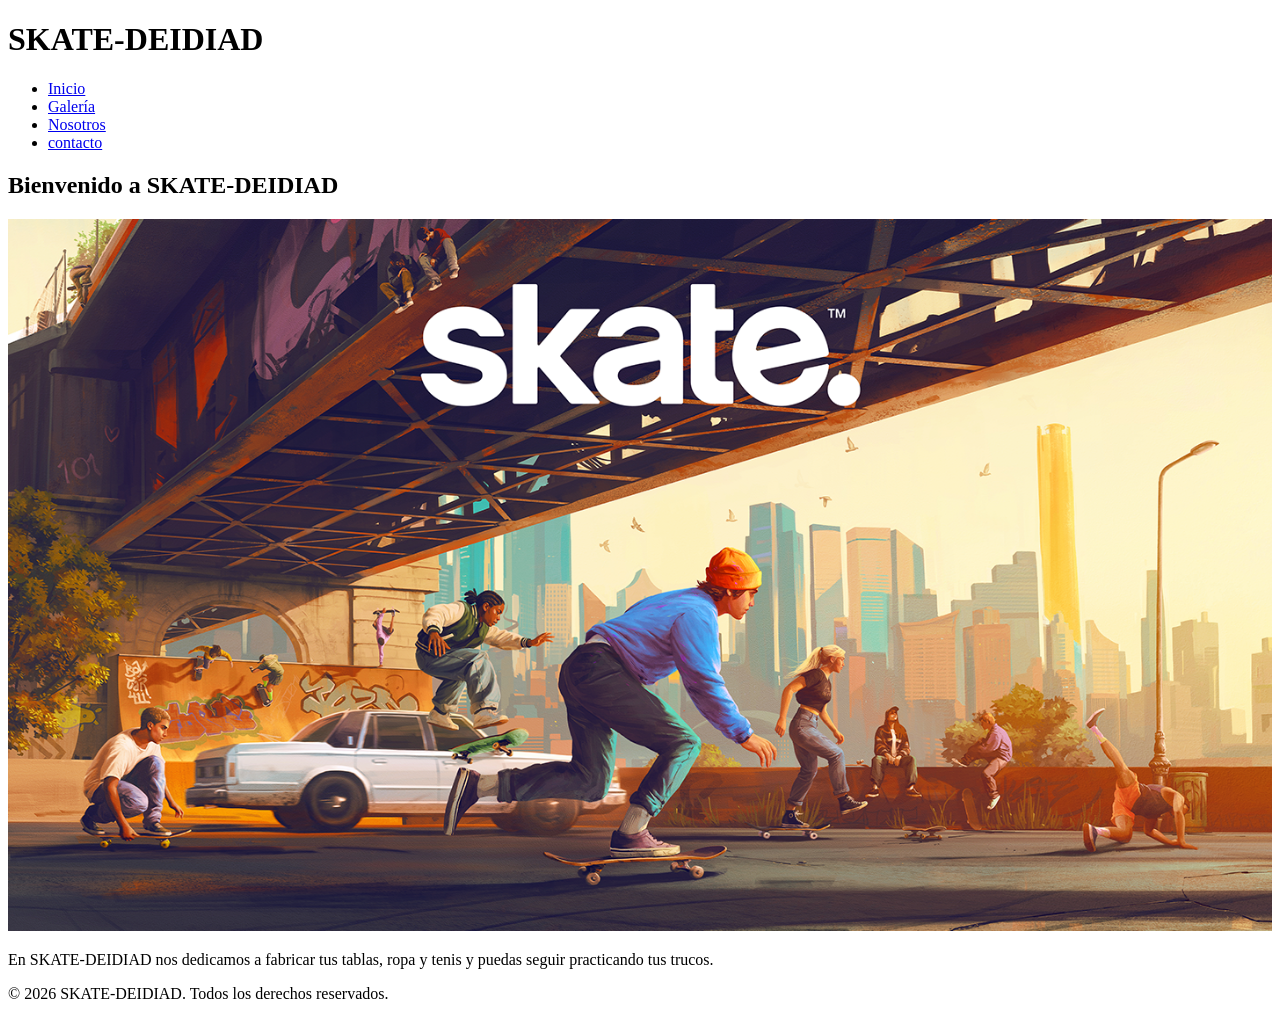
==== index.html @ a2f3cf03 "Update and rename skatedeidad.html to index.html" ====
<!DOCTYPE html>
<html>
<head>
<meta charset="UTF-8">
<title>SKATE-DEIDAD</title>
<link rel="stylesheet" href="estiloindex.css">
</head>

<body>

<div>
<h1>SKATE-DEIDIAD</h1>

<ul>
<li><a href="index.html">Inicio</a></li>
<li><a href="galeria.html">Galería</a></li>
<li><a href="nosotros.html">Nosotros</a></li>
<li><a href="contacto.html">contacto</a></li>
</ul>
</div>

<div>
<h2>Bienvenido a SKATE-DEIDIAD</h2>
<img src="skate.jpg"alt="portada"/ width ="100%"A></div>
<p>
En SKATE-DEIDIAD nos dedicamos a fabricar tus tablas, ropa y tenis y puedas seguir practicando tus trucos.
</p>

</div>

<div>
<p>&copy; 2026 SKATE-DEIDIAD. Todos los derechos reservados.</p>
</div>

</body>
</html>
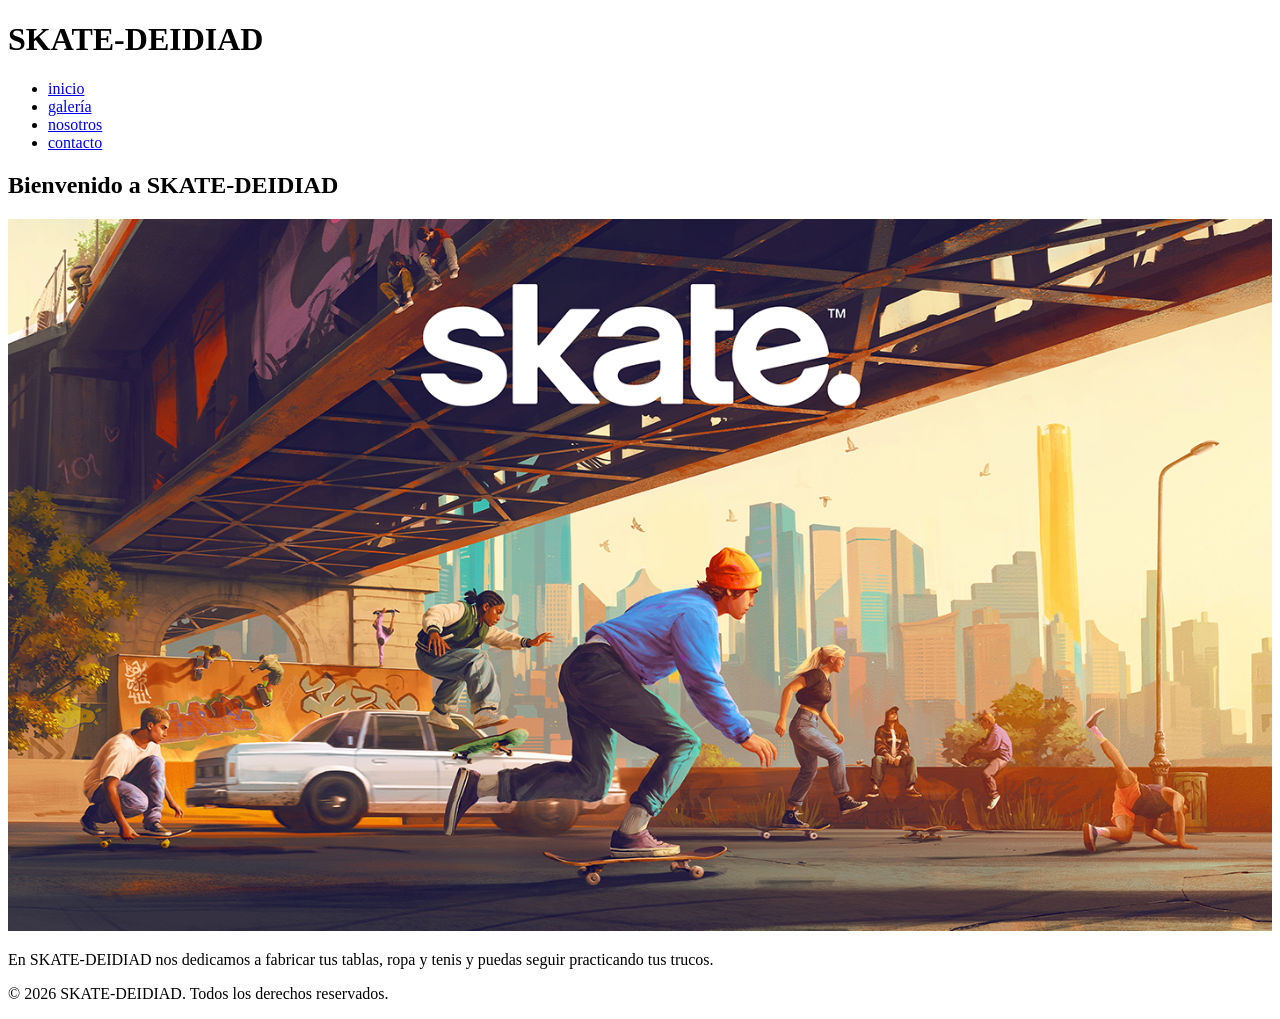
==== commit 8306abcb: "Update index.html" ====
--- a/index.html
+++ b/index.html
@@ -12,9 +12,9 @@
 <h1>SKATE-DEIDIAD</h1>
 
 <ul>
-<li><a href="index.html">Inicio</a></li>
-<li><a href="galeria.html">Galería</a></li>
-<li><a href="nosotros.html">Nosotros</a></li>
+<li><a href="index.html">inicio</a></li>
+<li><a href="galeria.html">galería</a></li>
+<li><a href="nosotros.html">nosotros</a></li>
 <li><a href="contacto.html">contacto</a></li>
 </ul>
 </div>
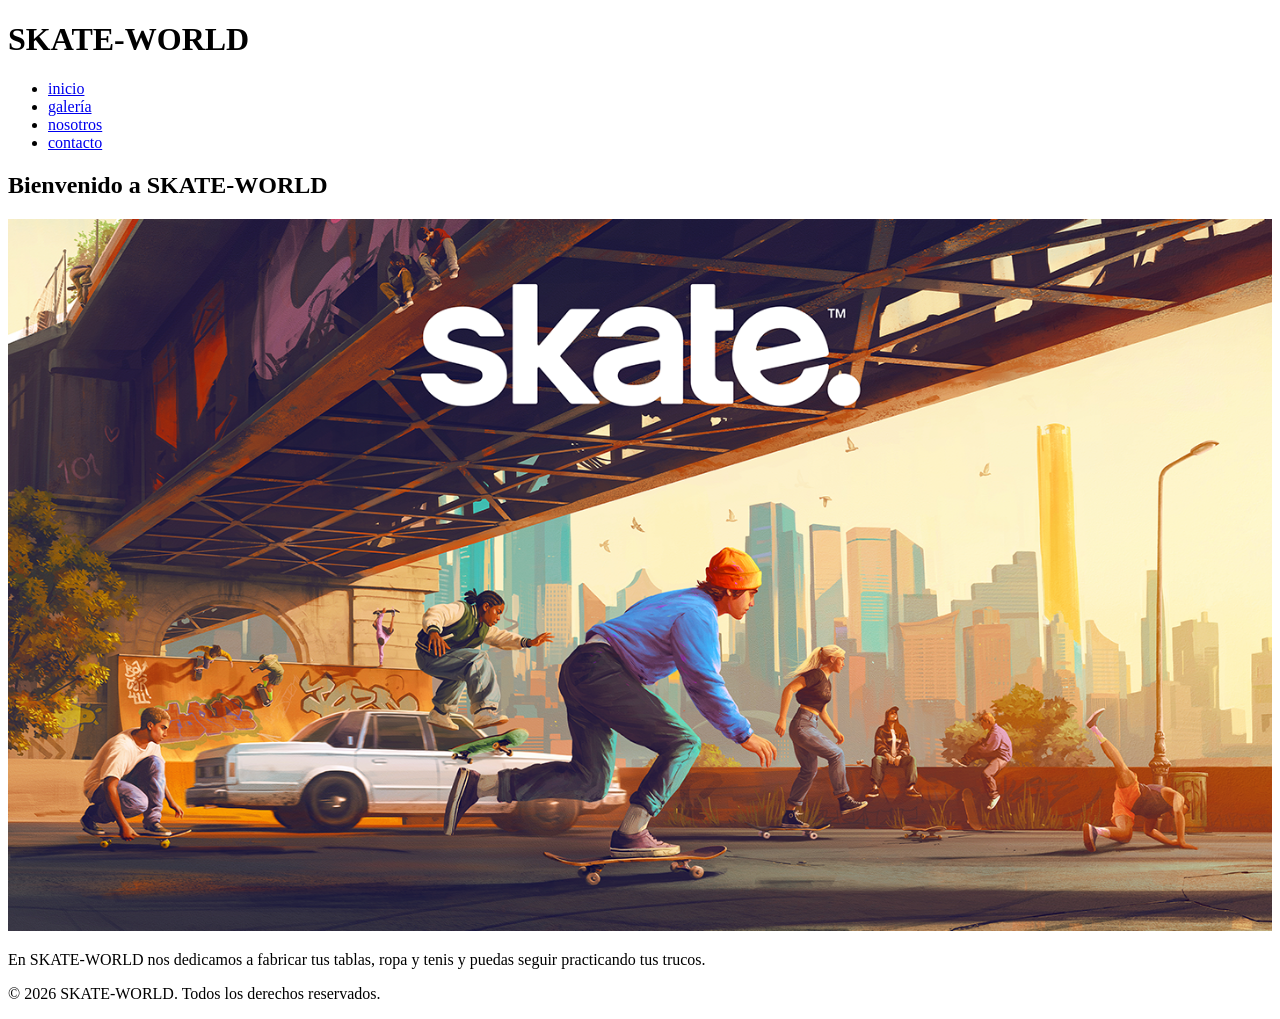
==== commit 46330bc2: "Update index.html" ====
--- a/index.html
+++ b/index.html
@@ -2,14 +2,14 @@
 <html>
 <head>
 <meta charset="UTF-8">
-<title>SKATE-DEIDAD</title>
+<title>SKATE-WORLD</title>
 <link rel="stylesheet" href="estiloindex.css">
 </head>
 
 <body>
 
 <div>
-<h1>SKATE-DEIDIAD</h1>
+<h1>SKATE-WORLD</h1>
 
 <ul>
 <li><a href="index.html">inicio</a></li>
@@ -20,16 +20,16 @@
 </div>
 
 <div>
-<h2>Bienvenido a SKATE-DEIDIAD</h2>
+<h2>Bienvenido a SKATE-WORLD</h2>
 <img src="skate.jpg"alt="portada"/ width ="100%"A></div>
 <p>
-En SKATE-DEIDIAD nos dedicamos a fabricar tus tablas, ropa y tenis y puedas seguir practicando tus trucos.
+En SKATE-WORLD nos dedicamos a fabricar tus tablas, ropa y tenis y puedas seguir practicando tus trucos.
 </p>
 
 </div>
 
 <div>
-<p>&copy; 2026 SKATE-DEIDIAD. Todos los derechos reservados.</p>
+<p>&copy; 2026 SKATE-WORLD. Todos los derechos reservados.</p>
 </div>
 
 </body>
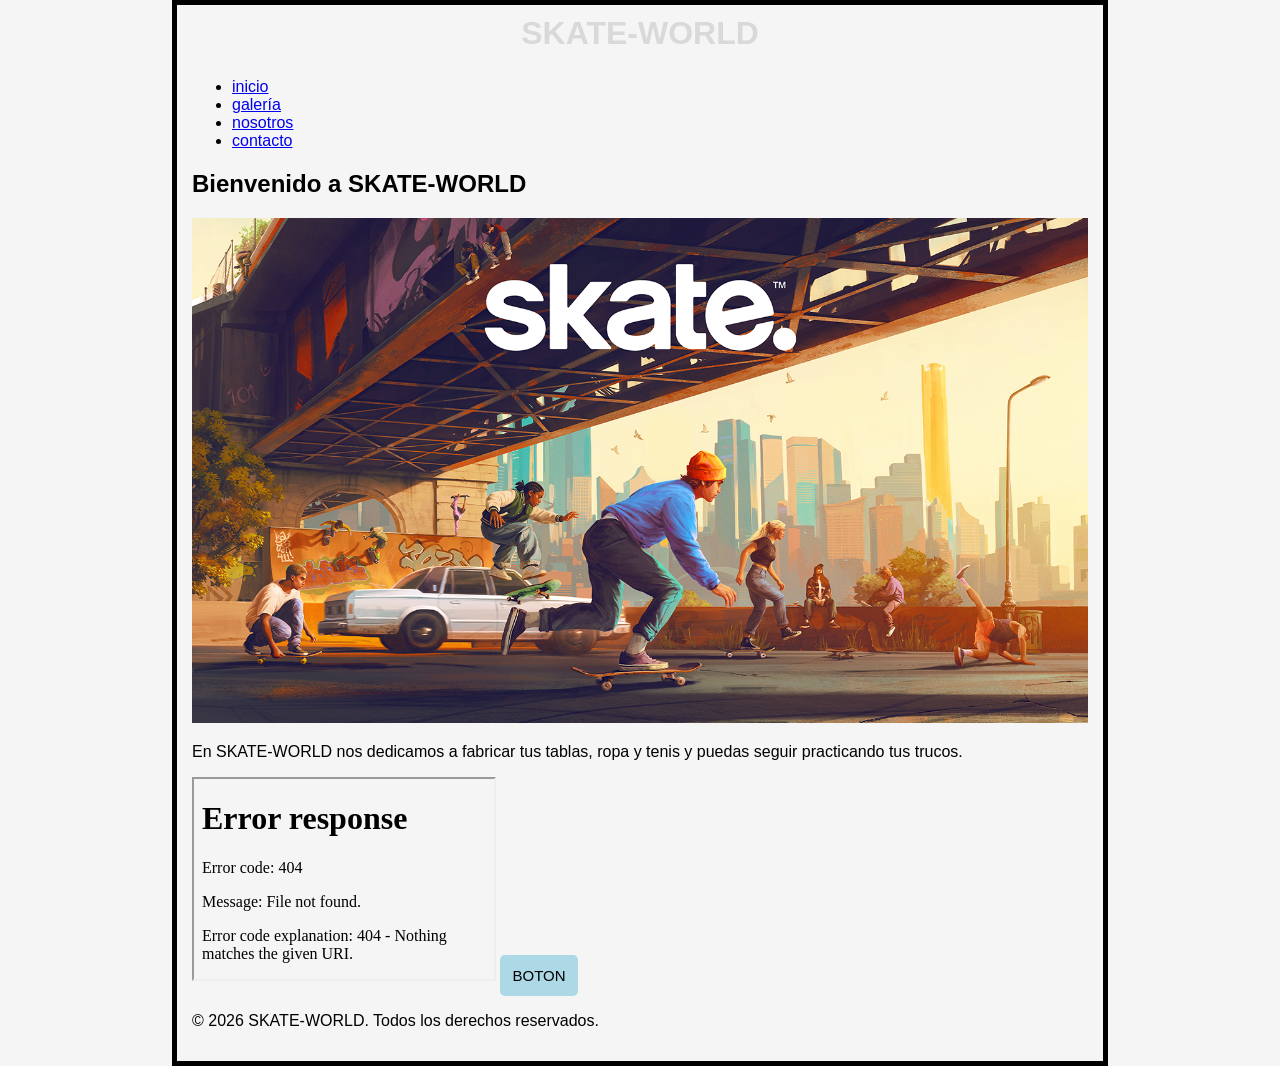
==== commit f0c23121: "Update index.html" ====
--- a/index.html
+++ b/index.html
@@ -4,6 +4,23 @@
 <meta charset="UTF-8">
 <title>SKATE-WORLD</title>
 <link rel="stylesheet" href="estiloindex.css">
+
+  <link rel="icon" type="image/x-icon" href="favicon.ico">
+<style>
+.testbtn {
+  background-color: #ADD8E6;
+  color: Black;
+  font-size: 15px;
+  padding: 12px;
+  border: none;
+  border-radius: 5px;
+  cursor: pointer;
+}
+
+.testbtn:hover {
+  background-color: #059862;
+}
+</style>
 </head>
 
 <body>
@@ -26,6 +43,10 @@
 En SKATE-WORLD nos dedicamos a fabricar tus tablas, ropa y tenis y puedas seguir practicando tus trucos.
 </p>
 
+  <iframe src="publicidad.html" height="200" width="300" title="Publicidad"></iframe>
+
+<button class="testbtn">BOTON</button>
+</div>
 </div>
 
 <div>
--- a/estiloindex.css
+++ b/estiloindex.css
@@ -0,0 +1,69 @@
+html {
+background-color #333333;
+font-family: "Open Sans", sans-serif;
+margin: 0;
+padding: 0;
+box-sizing: border-box;
+}
+
+body {
+width: 70%;
+margin: 0 auto;
+background-color: #f5f5f5;
+padding: 0 15px 15px 15px;
+border: 5px solid black;
+}
+
+
+h1 {
+text-align: center;
+margin: 0;
+padding: 10px 0;
+color: #d9d9d9;
+}
+
+p{
+color: black;
+}
+li{
+color: black;
+ }
+}
+
+@media only screen and (max-width:400px){
+h1 {
+font-size: 2vw;
+text-align:center;
+margin: 0;
+padding: 10px 0;
+color:#bfbfbf;
+tex-shadow: 3px 3px 1px black;
+}
+
+p{
+ font-size:   1vw;
+}
+
+li{
+   font-size: 1vw;
+ }
+}
+
+@media only screen and (max-width:401px) and (max-width:1980){
+h1 {
+font-size: 5vw;
+text-align:center;
+margin: 0;
+padding: 20px 0;
+color:#e8e8e8;
+tex-shadow: 3px 3px 1px black;
+}
+
+p{
+  font-size 3vw;
+}
+
+li {
+  font-size 3vw;
+  }
+ }
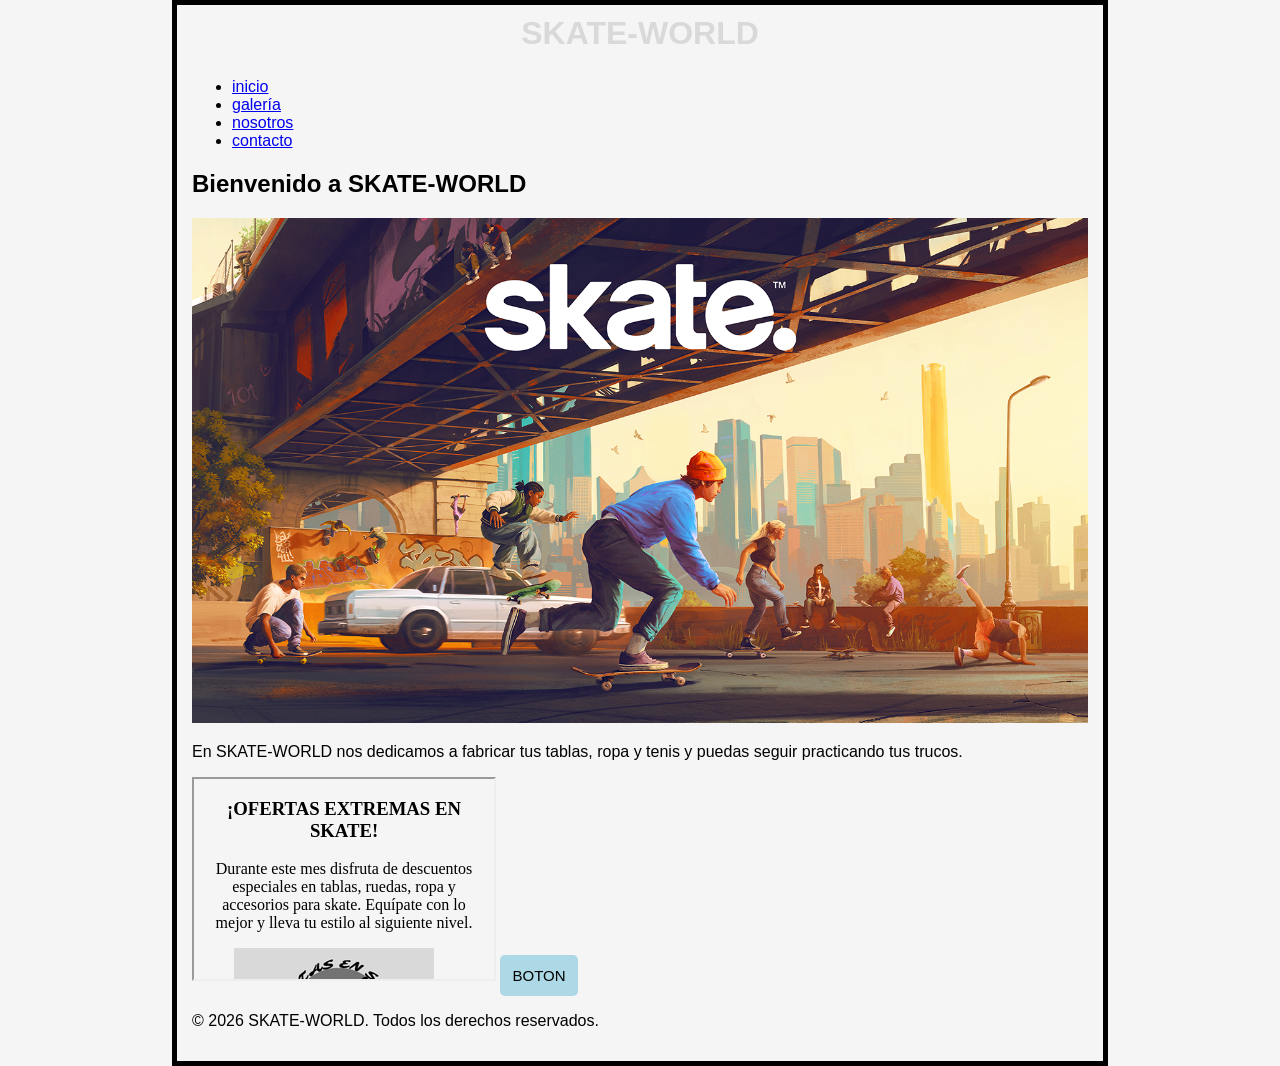
==== commit c236fdee: "Update index.html" ====
--- a/index.html
+++ b/index.html
@@ -43,7 +43,7 @@
 En SKATE-WORLD nos dedicamos a fabricar tus tablas, ropa y tenis y puedas seguir practicando tus trucos.
 </p>
 
-  <iframe src="publicidad.html" height="200" width="300" title="Publicidad"></iframe>
+  <iframe src="Practicapublicidad.html" height="200" width="300" title="Publicidad"></iframe>
 
 <button class="testbtn">BOTON</button>
 </div>
